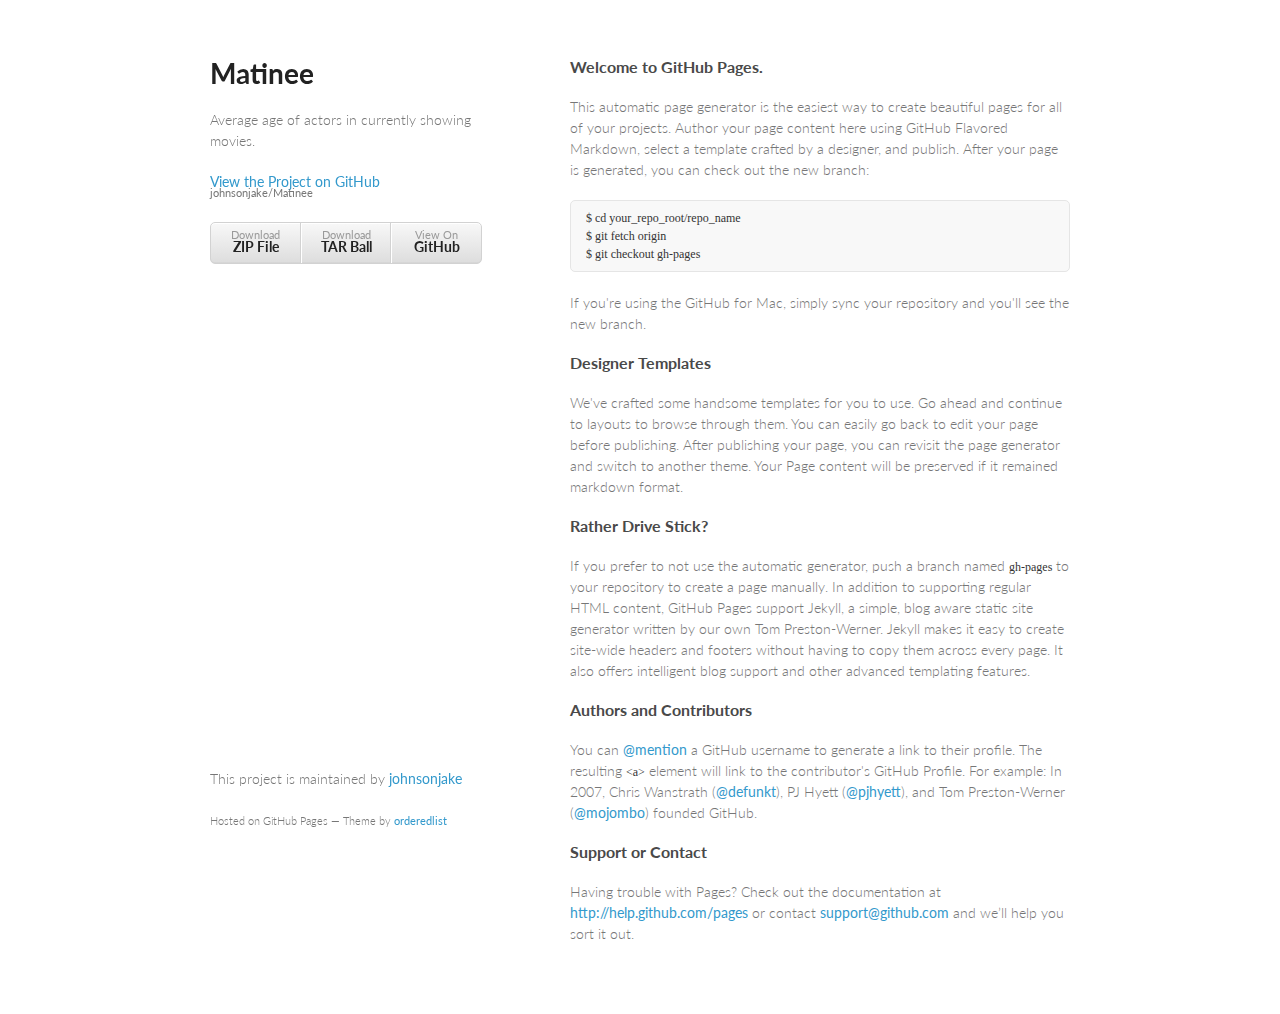
==== index.html @ 0ca5b817 "Create gh-pages branch via GitHub" ====
<!doctype html>
<html>
  <head>
    <meta charset="utf-8">
    <meta http-equiv="X-UA-Compatible" content="chrome=1">
    <title>Matinee by johnsonjake</title>

    <link rel="stylesheet" href="stylesheets/styles.css">
    <link rel="stylesheet" href="stylesheets/pygment_trac.css">
    <meta name="viewport" content="width=device-width, initial-scale=1, user-scalable=no">
    <!--[if lt IE 9]>
    <script src="//html5shiv.googlecode.com/svn/trunk/html5.js"></script>
    <![endif]-->
  </head>
  <body>
    <div class="wrapper">
      <header>
        <h1>Matinee</h1>
        <p>Average age of actors in currently showing movies.</p>

        <p class="view"><a href="https://github.com/johnsonjake/Matinee">View the Project on GitHub <small>johnsonjake/Matinee</small></a></p>


        <ul>
          <li><a href="https://github.com/johnsonjake/Matinee/zipball/master">Download <strong>ZIP File</strong></a></li>
          <li><a href="https://github.com/johnsonjake/Matinee/tarball/master">Download <strong>TAR Ball</strong></a></li>
          <li><a href="https://github.com/johnsonjake/Matinee">View On <strong>GitHub</strong></a></li>
        </ul>
      </header>
      <section>
        <h3>
<a name="welcome-to-github-pages" class="anchor" href="#welcome-to-github-pages"><span class="octicon octicon-link"></span></a>Welcome to GitHub Pages.</h3>

<p>This automatic page generator is the easiest way to create beautiful pages for all of your projects. Author your page content here using GitHub Flavored Markdown, select a template crafted by a designer, and publish. After your page is generated, you can check out the new branch:</p>

<pre><code>$ cd your_repo_root/repo_name
$ git fetch origin
$ git checkout gh-pages
</code></pre>

<p>If you're using the GitHub for Mac, simply sync your repository and you'll see the new branch.</p>

<h3>
<a name="designer-templates" class="anchor" href="#designer-templates"><span class="octicon octicon-link"></span></a>Designer Templates</h3>

<p>We've crafted some handsome templates for you to use. Go ahead and continue to layouts to browse through them. You can easily go back to edit your page before publishing. After publishing your page, you can revisit the page generator and switch to another theme. Your Page content will be preserved if it remained markdown format.</p>

<h3>
<a name="rather-drive-stick" class="anchor" href="#rather-drive-stick"><span class="octicon octicon-link"></span></a>Rather Drive Stick?</h3>

<p>If you prefer to not use the automatic generator, push a branch named <code>gh-pages</code> to your repository to create a page manually. In addition to supporting regular HTML content, GitHub Pages support Jekyll, a simple, blog aware static site generator written by our own Tom Preston-Werner. Jekyll makes it easy to create site-wide headers and footers without having to copy them across every page. It also offers intelligent blog support and other advanced templating features.</p>

<h3>
<a name="authors-and-contributors" class="anchor" href="#authors-and-contributors"><span class="octicon octicon-link"></span></a>Authors and Contributors</h3>

<p>You can <a href="https://github.com/blog/821" class="user-mention">@mention</a> a GitHub username to generate a link to their profile. The resulting <code>&lt;a&gt;</code> element will link to the contributor's GitHub Profile. For example: In 2007, Chris Wanstrath (<a href="https://github.com/defunkt" class="user-mention">@defunkt</a>), PJ Hyett (<a href="https://github.com/pjhyett" class="user-mention">@pjhyett</a>), and Tom Preston-Werner (<a href="https://github.com/mojombo" class="user-mention">@mojombo</a>) founded GitHub.</p>

<h3>
<a name="support-or-contact" class="anchor" href="#support-or-contact"><span class="octicon octicon-link"></span></a>Support or Contact</h3>

<p>Having trouble with Pages? Check out the documentation at <a href="http://help.github.com/pages">http://help.github.com/pages</a> or contact <a href="mailto:support@github.com">support@github.com</a> and we’ll help you sort it out.</p>
      </section>
      <footer>
        <p>This project is maintained by <a href="https://github.com/johnsonjake">johnsonjake</a></p>
        <p><small>Hosted on GitHub Pages &mdash; Theme by <a href="https://github.com/orderedlist">orderedlist</a></small></p>
      </footer>
    </div>
    <script src="javascripts/scale.fix.js"></script>
    
  </body>
</html>
---- stylesheets/styles.css ----
@import url(https://fonts.googleapis.com/css?family=Lato:300italic,700italic,300,700);

body {
  padding:50px;
  font:14px/1.5 Lato, "Helvetica Neue", Helvetica, Arial, sans-serif;
  color:#777;
  font-weight:300;
}

h1, h2, h3, h4, h5, h6 {
  color:#222;
  margin:0 0 20px;
}

p, ul, ol, table, pre, dl {
  margin:0 0 20px;
}

h1, h2, h3 {
  line-height:1.1;
}

h1 {
  font-size:28px;
}

h2 {
  color:#393939;
}

h3, h4, h5, h6 {
  color:#494949;
}

a {
  color:#39c;
  font-weight:400;
  text-decoration:none;
}

a small {
  font-size:11px;
  color:#777;
  margin-top:-0.6em;
  display:block;
}

.wrapper {
  width:860px;
  margin:0 auto;
}

blockquote {
  border-left:1px solid #e5e5e5;
  margin:0;
  padding:0 0 0 20px;
  font-style:italic;
}

code, pre {
  font-family:Monaco, Bitstream Vera Sans Mono, Lucida Console, Terminal;
  color:#333;
  font-size:12px;
}

pre {
  padding:8px 15px;
  background: #f8f8f8;  
  border-radius:5px;
  border:1px solid #e5e5e5;
  overflow-x: auto;
}

table {
  width:100%;
  border-collapse:collapse;
}

th, td {
  text-align:left;
  padding:5px 10px;
  border-bottom:1px solid #e5e5e5;
}

dt {
  color:#444;
  font-weight:700;
}

th {
  color:#444;
}

img {
  max-width:100%;
}

header {
  width:270px;
  float:left;
  position:fixed;
}

header ul {
  list-style:none;
  height:40px;
  
  padding:0;
  
  background: #eee;
  background: -moz-linear-gradient(top, #f8f8f8 0%, #dddddd 100%);
  background: -webkit-gradient(linear, left top, left bottom, color-stop(0%,#f8f8f8), color-stop(100%,#dddddd));
  background: -webkit-linear-gradient(top, #f8f8f8 0%,#dddddd 100%);
  background: -o-linear-gradient(top, #f8f8f8 0%,#dddddd 100%);
  background: -ms-linear-gradient(top, #f8f8f8 0%,#dddddd 100%);
  background: linear-gradient(top, #f8f8f8 0%,#dddddd 100%);
  
  border-radius:5px;
  border:1px solid #d2d2d2;
  box-shadow:inset #fff 0 1px 0, inset rgba(0,0,0,0.03) 0 -1px 0;
  width:270px;
}

header li {
  width:89px;
  float:left;
  border-right:1px solid #d2d2d2;
  height:40px;
}

header ul a {
  line-height:1;
  font-size:11px;
  color:#999;
  display:block;
  text-align:center;
  padding-top:6px;
  height:40px;
}

strong {
  color:#222;
  font-weight:700;
}

header ul li + li {
  width:88px;
  border-left:1px solid #fff;
}

header ul li + li + li {
  border-right:none;
  width:89px;
}

header ul a strong {
  font-size:14px;
  display:block;
  color:#222;
}

section {
  width:500px;
  float:right;
  padding-bottom:50px;
}

small {
  font-size:11px;
}

hr {
  border:0;
  background:#e5e5e5;
  height:1px;
  margin:0 0 20px;
}

footer {
  width:270px;
  float:left;
  position:fixed;
  bottom:50px;
}

@media print, screen and (max-width: 960px) {
  
  div.wrapper {
    width:auto;
    margin:0;
  }
  
  header, section, footer {
    float:none;
    position:static;
    width:auto;
  }
  
  header {
    padding-right:320px;
  }
  
  section {
    border:1px solid #e5e5e5;
    border-width:1px 0;
    padding:20px 0;
    margin:0 0 20px;
  }
  
  header a small {
    display:inline;
  }
  
  header ul {
    position:absolute;
    right:50px;
    top:52px;
  }
}

@media print, screen and (max-width: 720px) {
  body {
    word-wrap:break-word;
  }
  
  header {
    padding:0;
  }
  
  header ul, header p.view {
    position:static;
  }
  
  pre, code {
    word-wrap:normal;
  }
}

@media print, screen and (max-width: 480px) {
  body {
    padding:15px;
  }
  
  header ul {
    display:none;
  }
}

@media print {
  body {
    padding:0.4in;
    font-size:12pt;
    color:#444;
  }
}
---- stylesheets/pygment_trac.css ----
.highlight  { background: #ffffff; }
.highlight .c { color: #999988; font-style: italic } /* Comment */
.highlight .err { color: #a61717; background-color: #e3d2d2 } /* Error */
.highlight .k { font-weight: bold } /* Keyword */
.highlight .o { font-weight: bold } /* Operator */
.highlight .cm { color: #999988; font-style: italic } /* Comment.Multiline */
.highlight .cp { color: #999999; font-weight: bold } /* Comment.Preproc */
.highlight .c1 { color: #999988; font-style: italic } /* Comment.Single */
.highlight .cs { color: #999999; font-weight: bold; font-style: italic } /* Comment.Special */
.highlight .gd { color: #000000; background-color: #ffdddd } /* Generic.Deleted */
.highlight .gd .x { color: #000000; background-color: #ffaaaa } /* Generic.Deleted.Specific */
.highlight .ge { font-style: italic } /* Generic.Emph */
.highlight .gr { color: #aa0000 } /* Generic.Error */
.highlight .gh { color: #999999 } /* Generic.Heading */
.highlight .gi { color: #000000; background-color: #ddffdd } /* Generic.Inserted */
.highlight .gi .x { color: #000000; background-color: #aaffaa } /* Generic.Inserted.Specific */
.highlight .go { color: #888888 } /* Generic.Output */
.highlight .gp { color: #555555 } /* Generic.Prompt */
.highlight .gs { font-weight: bold } /* Generic.Strong */
.highlight .gu { color: #800080; font-weight: bold; } /* Generic.Subheading */
.highlight .gt { color: #aa0000 } /* Generic.Traceback */
.highlight .kc { font-weight: bold } /* Keyword.Constant */
.highlight .kd { font-weight: bold } /* Keyword.Declaration */
.highlight .kn { font-weight: bold } /* Keyword.Namespace */
.highlight .kp { font-weight: bold } /* Keyword.Pseudo */
.highlight .kr { font-weight: bold } /* Keyword.Reserved */
.highlight .kt { color: #445588; font-weight: bold } /* Keyword.Type */
.highlight .m { color: #009999 } /* Literal.Number */
.highlight .s { color: #d14 } /* Literal.String */
.highlight .na { color: #008080 } /* Name.Attribute */
.highlight .nb { color: #0086B3 } /* Name.Builtin */
.highlight .nc { color: #445588; font-weight: bold } /* Name.Class */
.highlight .no { color: #008080 } /* Name.Constant */
.highlight .ni { color: #800080 } /* Name.Entity */
.highlight .ne { color: #990000; font-weight: bold } /* Name.Exception */
.highlight .nf { color: #990000; font-weight: bold } /* Name.Function */
.highlight .nn { color: #555555 } /* Name.Namespace */
.highlight .nt { color: #000080 } /* Name.Tag */
.highlight .nv { color: #008080 } /* Name.Variable */
.highlight .ow { font-weight: bold } /* Operator.Word */
.highlight .w { color: #bbbbbb } /* Text.Whitespace */
.highlight .mf { color: #009999 } /* Literal.Number.Float */
.highlight .mh { color: #009999 } /* Literal.Number.Hex */
.highlight .mi { color: #009999 } /* Literal.Number.Integer */
.highlight .mo { color: #009999 } /* Literal.Number.Oct */
.highlight .sb { color: #d14 } /* Literal.String.Backtick */
.highlight .sc { color: #d14 } /* Literal.String.Char */
.highlight .sd { color: #d14 } /* Literal.String.Doc */
.highlight .s2 { color: #d14 } /* Literal.String.Double */
.highlight .se { color: #d14 } /* Literal.String.Escape */
.highlight .sh { color: #d14 } /* Literal.String.Heredoc */
.highlight .si { color: #d14 } /* Literal.String.Interpol */
.highlight .sx { color: #d14 } /* Literal.String.Other */
.highlight .sr { color: #009926 } /* Literal.String.Regex */
.highlight .s1 { color: #d14 } /* Literal.String.Single */
.highlight .ss { color: #990073 } /* Literal.String.Symbol */
.highlight .bp { color: #999999 } /* Name.Builtin.Pseudo */
.highlight .vc { color: #008080 } /* Name.Variable.Class */
.highlight .vg { color: #008080 } /* Name.Variable.Global */
.highlight .vi { color: #008080 } /* Name.Variable.Instance */
.highlight .il { color: #009999 } /* Literal.Number.Integer.Long */

.type-csharp .highlight .k { color: #0000FF }
.type-csharp .highlight .kt { color: #0000FF }
.type-csharp .highlight .nf { color: #000000; font-weight: normal }
.type-csharp .highlight .nc { color: #2B91AF }
.type-csharp .highlight .nn { color: #000000 }
.type-csharp .highlight .s { color: #A31515 }
.type-csharp .highlight .sc { color: #A31515 }
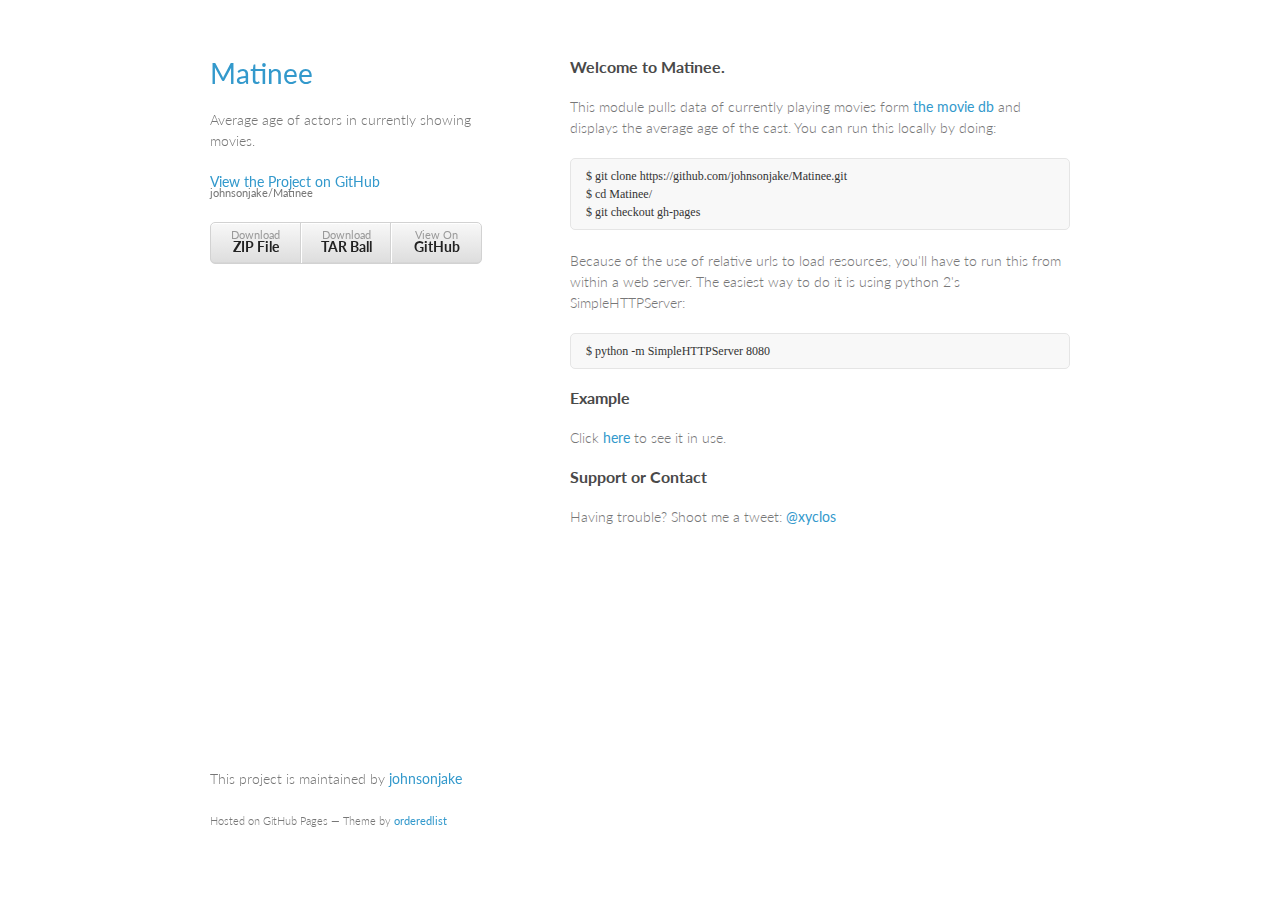
==== commit f9d1cfbf: "add readme" ====
--- a/index.html
+++ b/index.html
@@ -15,50 +15,44 @@
   <body>
     <div class="wrapper">
       <header>
-        <h1>Matinee</h1>
+        <h1><a href="/">Matinee</a></h1>
         <p>Average age of actors in currently showing movies.</p>
 
         <p class="view"><a href="https://github.com/johnsonjake/Matinee">View the Project on GitHub <small>johnsonjake/Matinee</small></a></p>
 
 
         <ul>
-          <li><a href="https://github.com/johnsonjake/Matinee/zipball/master">Download <strong>ZIP File</strong></a></li>
-          <li><a href="https://github.com/johnsonjake/Matinee/tarball/master">Download <strong>TAR Ball</strong></a></li>
-          <li><a href="https://github.com/johnsonjake/Matinee">View On <strong>GitHub</strong></a></li>
+          <li><a href="https://github.com/johnsonjake/Matinee/zipball/gh-pages">Download <strong>ZIP File</strong></a></li>
+          <li><a href="https://github.com/johnsonjake/Matinee/tarball/gh-pages">Download <strong>TAR Ball</strong></a></li>
+          <li><a href="https://github.com/johnsonjake/Matinee/tree/gh-pages">View On <strong>GitHub</strong></a></li>
         </ul>
       </header>
       <section>
         <h3>
-<a name="welcome-to-github-pages" class="anchor" href="#welcome-to-github-pages"><span class="octicon octicon-link"></span></a>Welcome to GitHub Pages.</h3>
+<a name="welcome-to-github-pages" class="anchor" href="#welcome-to-github-pages"><span class="octicon octicon-link"></span></a>Welcome to Matinee.</h3>
 
-<p>This automatic page generator is the easiest way to create beautiful pages for all of your projects. Author your page content here using GitHub Flavored Markdown, select a template crafted by a designer, and publish. After your page is generated, you can check out the new branch:</p>
+<p>This module pulls data of currently playing movies form <a href="http://www.themoviedb.org">the movie db</a> and displays the average age of the cast. You can run this locally by doing:</p>
 
-<pre><code>$ cd your_repo_root/repo_name
-$ git fetch origin
+<pre><code>$ git clone https://github.com/johnsonjake/Matinee.git
+$ cd Matinee/
 $ git checkout gh-pages
 </code></pre>
 
-<p>If you're using the GitHub for Mac, simply sync your repository and you'll see the new branch.</p>
+<p>Because of the use of relative urls to load resources, you'll have to run this from within a web server.  The easiest way to do it is using python 2's SimpleHTTPServer:</p>
+
+<pre><code>$ python -m SimpleHTTPServer 8080
+</code></pre>
 
 <h3>
-<a name="designer-templates" class="anchor" href="#designer-templates"><span class="octicon octicon-link"></span></a>Designer Templates</h3>
+  <a name="example" class="anchor" href="#example"><span class="octicon octicon-link"></span></a>Example
+</h3>
 
-<p>We've crafted some handsome templates for you to use. Go ahead and continue to layouts to browse through them. You can easily go back to edit your page before publishing. After publishing your page, you can revisit the page generator and switch to another theme. Your Page content will be preserved if it remained markdown format.</p>
-
-<h3>
-<a name="rather-drive-stick" class="anchor" href="#rather-drive-stick"><span class="octicon octicon-link"></span></a>Rather Drive Stick?</h3>
-
-<p>If you prefer to not use the automatic generator, push a branch named <code>gh-pages</code> to your repository to create a page manually. In addition to supporting regular HTML content, GitHub Pages support Jekyll, a simple, blog aware static site generator written by our own Tom Preston-Werner. Jekyll makes it easy to create site-wide headers and footers without having to copy them across every page. It also offers intelligent blog support and other advanced templating features.</p>
-
-<h3>
-<a name="authors-and-contributors" class="anchor" href="#authors-and-contributors"><span class="octicon octicon-link"></span></a>Authors and Contributors</h3>
-
-<p>You can <a href="https://github.com/blog/821" class="user-mention">@mention</a> a GitHub username to generate a link to their profile. The resulting <code>&lt;a&gt;</code> element will link to the contributor's GitHub Profile. For example: In 2007, Chris Wanstrath (<a href="https://github.com/defunkt" class="user-mention">@defunkt</a>), PJ Hyett (<a href="https://github.com/pjhyett" class="user-mention">@pjhyett</a>), and Tom Preston-Werner (<a href="https://github.com/mojombo" class="user-mention">@mojombo</a>) founded GitHub.</p>
+<p>Click <a href="/example">here</a> to see it in use.</p>
 
 <h3>
 <a name="support-or-contact" class="anchor" href="#support-or-contact"><span class="octicon octicon-link"></span></a>Support or Contact</h3>
 
-<p>Having trouble with Pages? Check out the documentation at <a href="http://help.github.com/pages">http://help.github.com/pages</a> or contact <a href="mailto:support@github.com">support@github.com</a> and we’ll help you sort it out.</p>
+<p>Having trouble? Shoot me a tweet: <a href="http://twitter.com/xyclos">@xyclos</a></p>
       </section>
       <footer>
         <p>This project is maintained by <a href="https://github.com/johnsonjake">johnsonjake</a></p>
@@ -66,6 +60,5 @@
       </footer>
     </div>
     <script src="javascripts/scale.fix.js"></script>
-    
   </body>
 </html>